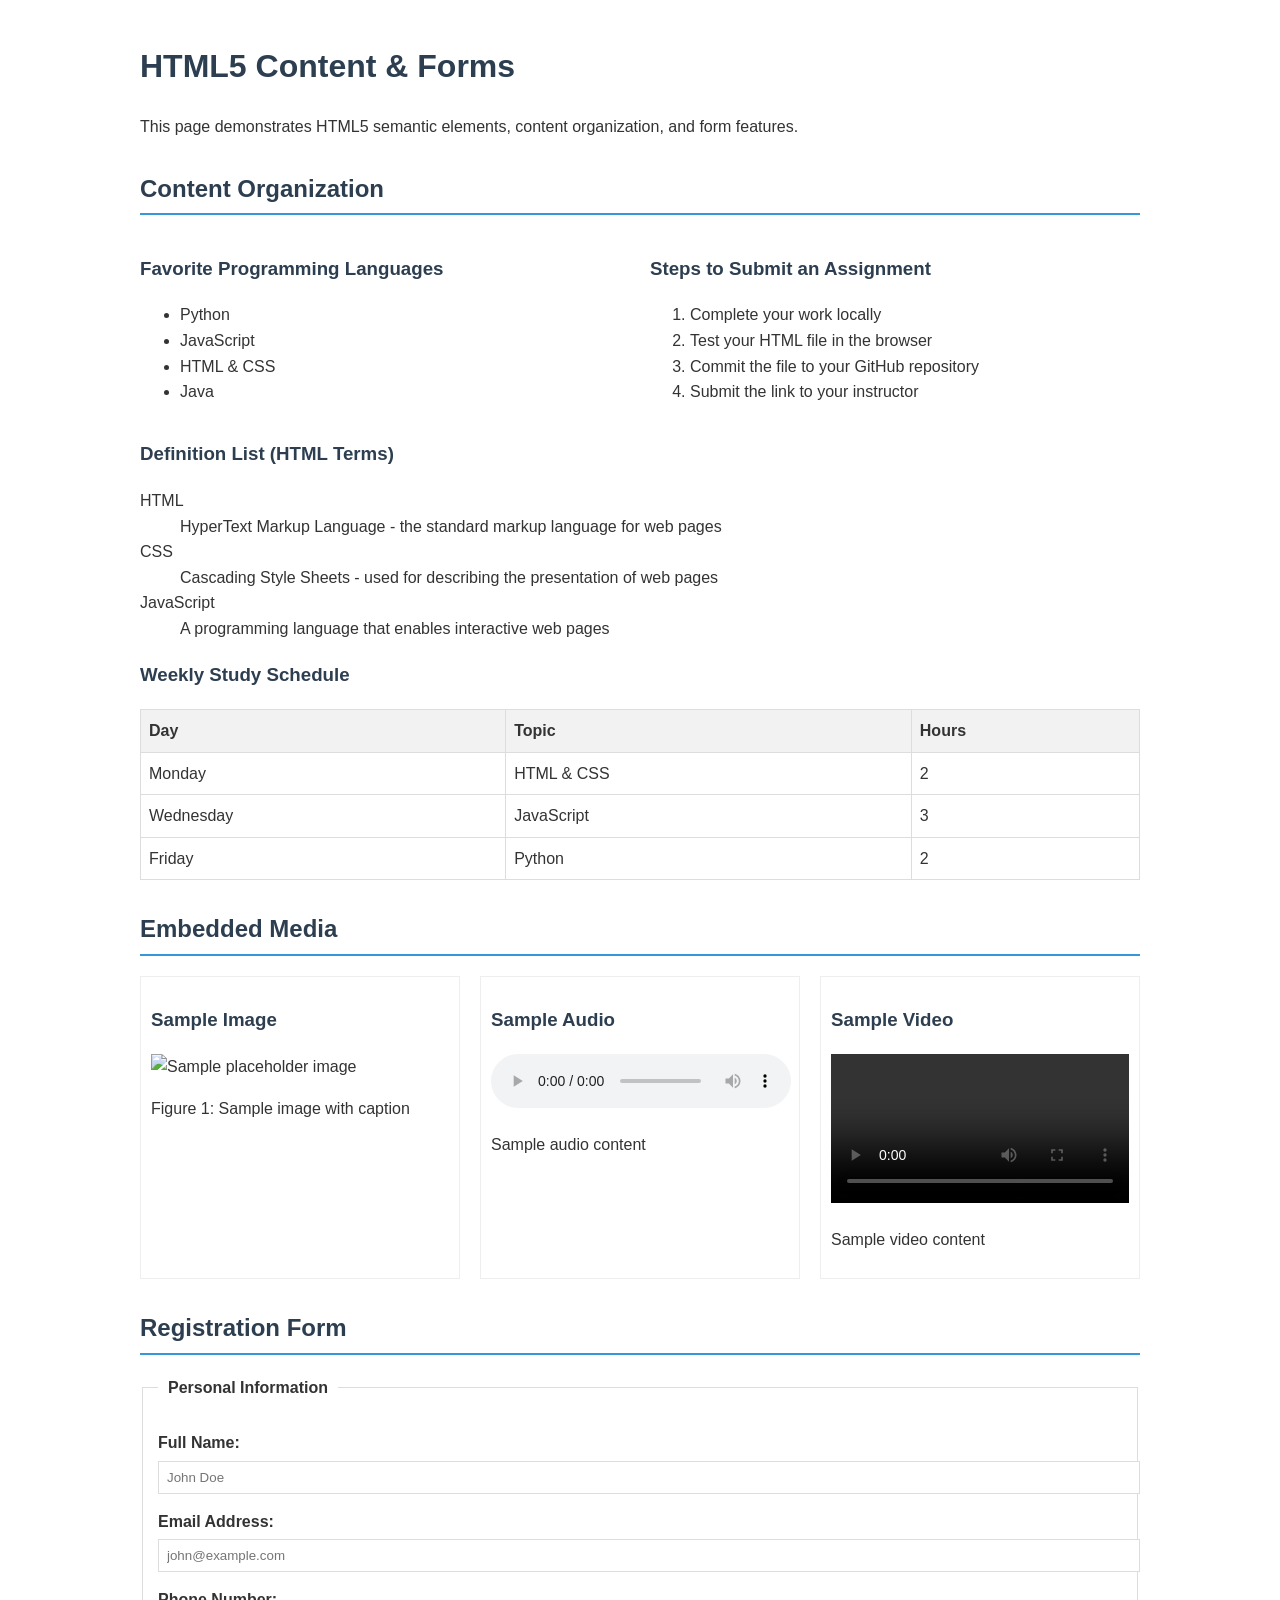
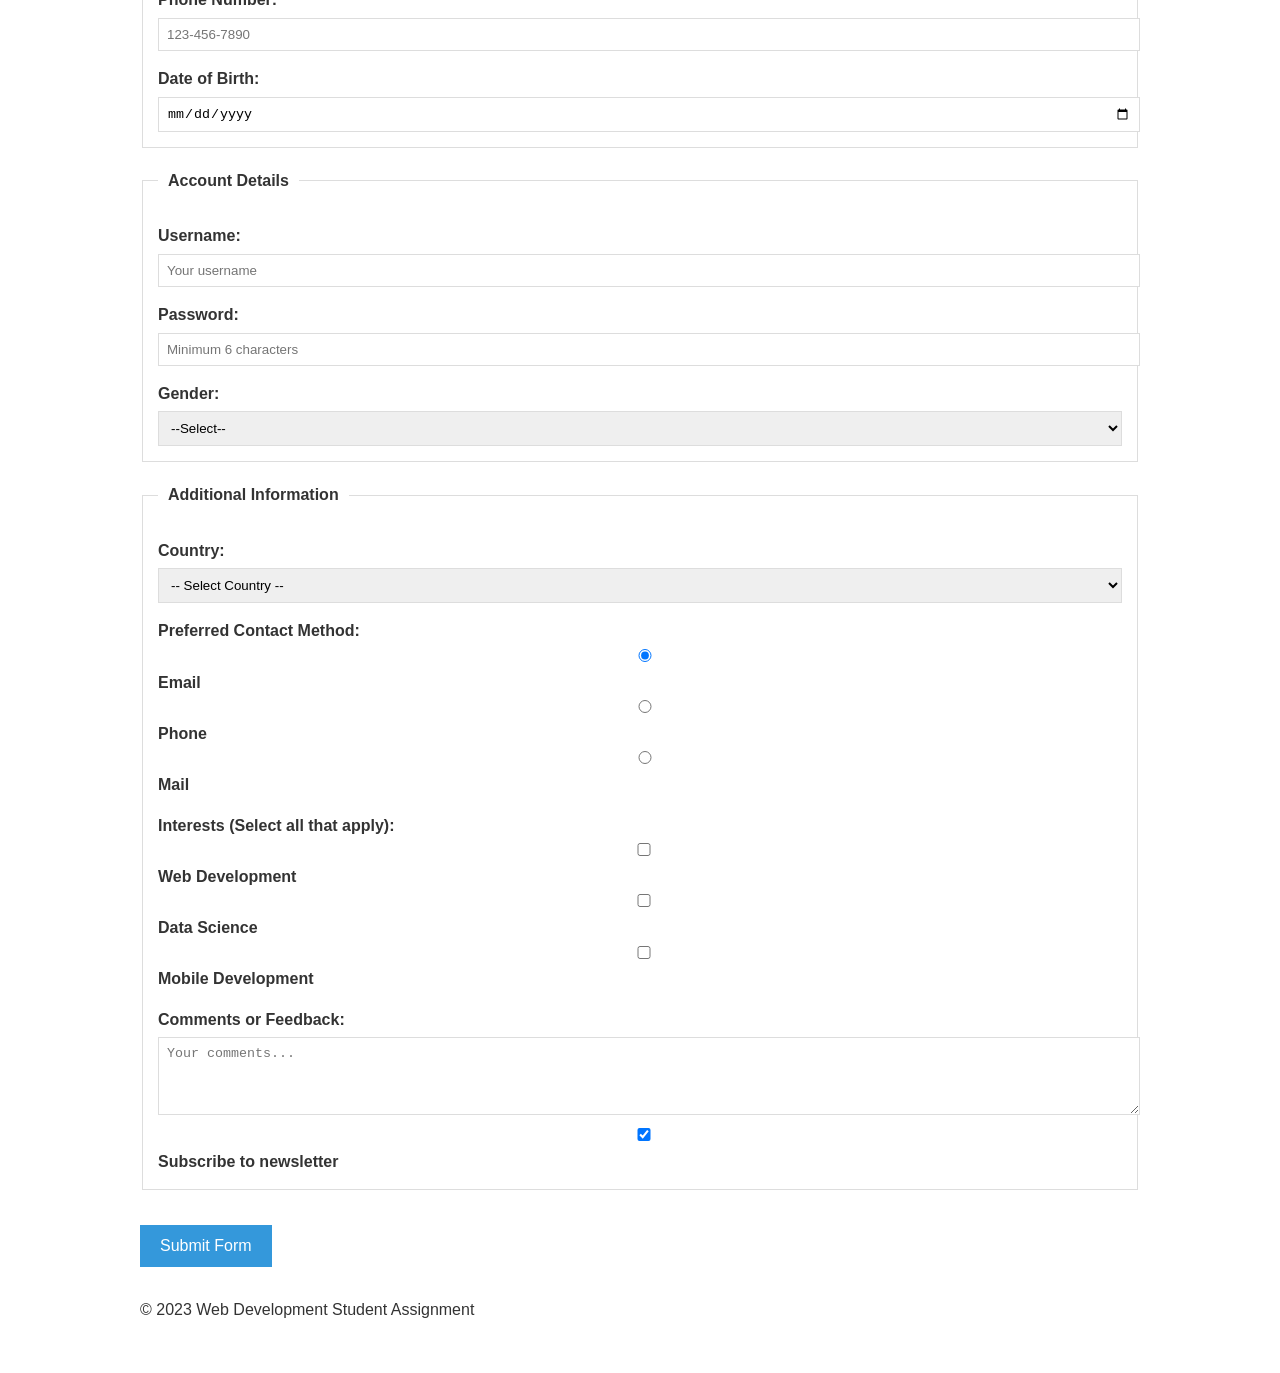
==== web_dev/html/enhanced-form.html @ 689b2aa1 "update enhanced-form.html" ====
<!DOCTYPE html>
<html lang="en">
<head>
    <meta charset="UTF-8">
    <meta name="viewport" content="width=device-width, initial-scale=1.0">
    <title>HTML5 Content & Forms</title>
    <style>
        body {
            font-family: Arial, sans-serif;
            line-height: 1.6;
            max-width: 1000px;
            margin: 0 auto;
            padding: 20px;
            color: #333;
        }
        header, section, footer {
            margin-bottom: 30px;
        }
        h1, h2, h3 {
            color: #2c3e50;
        }
        h2 {
            border-bottom: 2px solid #3498db;
            padding-bottom: 5px;
        }
        table {
            width: 100%;
            border-collapse: collapse;
            margin: 15px 0;
        }
        th, td {
            border: 1px solid #ddd;
            padding: 8px;
            text-align: left;
        }
        th {
            background-color: #f2f2f2;
        }
        fieldset {
            margin-bottom: 20px;
            padding: 15px;
            border: 1px solid #ddd;
        }
        legend {
            font-weight: bold;
            padding: 0 10px;
        }
        label {
            display: block;
            margin-top: 15px;
            font-weight: bold;
        }
        input, select, textarea {
            width: 100%;
            padding: 8px;
            margin-top: 5px;
            border: 1px solid #ddd;
        }
        button {
            background-color: #3498db;
            color: white;
            padding: 12px 20px;
            border: none;
            cursor: pointer;
            font-size: 16px;
            margin-top: 15px;
        }
        button:hover {
            background-color: #2980b9;
        }
        .content-grid {
            display: grid;
            grid-template-columns: 1fr 1fr;
            gap: 20px;
        }
        .media-container {
            display: flex;
            flex-wrap: wrap;
            gap: 20px;
            margin: 15px 0;
        }
        .media-item {
            flex: 1;
            min-width: 250px;
            padding: 10px;
            border: 1px solid #eee;
        }
        @media (max-width: 768px) {
            .content-grid {
                grid-template-columns: 1fr;
            }
        }
    </style>
</head>
<body>
    <header>
        <h1>HTML5 Content & Forms</h1>
        <p>This page demonstrates HTML5 semantic elements, content organization, and form features.</p>
    </header>

    <main>
        <section>
            <h2>Content Organization</h2>
            
            <div class="content-grid">
                <div>
                    <h3>Favorite Programming Languages</h3>
                    <ul>
                        <li>Python</li>
                        <li>JavaScript</li>
                        <li>HTML & CSS</li>
                        <li>Java</li>
                    </ul>
                </div>
                
                <div>
                    <h3>Steps to Submit an Assignment</h3>
                    <ol>
                        <li>Complete your work locally</li>
                        <li>Test your HTML file in the browser</li>
                        <li>Commit the file to your GitHub repository</li>
                        <li>Submit the link to your instructor</li>
                    </ol>
                </div>
            </div>
            
            <h3>Definition List (HTML Terms)</h3>
            <dl>
                <dt>HTML</dt>
                <dd>HyperText Markup Language - the standard markup language for web pages</dd>
                
                <dt>CSS</dt>
                <dd>Cascading Style Sheets - used for describing the presentation of web pages</dd>
                
                <dt>JavaScript</dt>
                <dd>A programming language that enables interactive web pages</dd>
            </dl>
            
            <h3>Weekly Study Schedule</h3>
            <table>
                <thead>
                    <tr>
                        <th>Day</th>
                        <th>Topic</th>
                        <th>Hours</th>
                    </tr>
                </thead>
                <tbody>
                    <tr>
                        <td>Monday</td>
                        <td>HTML & CSS</td>
                        <td>2</td>
                    </tr>
                    <tr>
                        <td>Wednesday</td>
                        <td>JavaScript</td>
                        <td>3</td>
                    </tr>
                    <tr>
                        <td>Friday</td>
                        <td>Python</td>
                        <td>2</td>
                    </tr>
                </tbody>
            </table>
        </section>

        <section>
            <h2>Embedded Media</h2>
            
            <div class="media-container">
                <div class="media-item">
                    <h3>Sample Image</h3>
                    <img src="https://via.placeholder.com/400x200" alt="Sample placeholder image" width="100%">
                    <p>Figure 1: Sample image with caption</p>
                </div>
                
                <div class="media-item">
                    <h3>Sample Audio</h3>
                    <audio controls width="100%">
                        <source src="https://www.soundhelix.com/examples/mp3/SoundHelix-Song-1.mp3" type="audio/mp3">
                        Your browser does not support the audio element.
                    </audio>
                    <p>Sample audio content</p>
                </div>
                
                <div class="media-item">
                    <h3>Sample Video</h3>
                    <video controls width="100%">
                        <source src="https://www.w3schools.com/html/mov_bbb.mp4" type="video/mp4">
                        Your browser does not support the video tag.
                    </video>
                    <p>Sample video content</p>
                </div>
            </div>
        </section>

        <section>
            <h2>Registration Form</h2>
            
            <form id="registration">
                <fieldset>
                    <legend>Personal Information</legend>
                    
                    <label for="fullname">Full Name:</label>
                    <input type="text" id="fullname" name="fullname" required minlength="3" placeholder="John Doe">
                    
                    <label for="email">Email Address:</label>
                    <input type="email" id="email" name="email" required placeholder="john@example.com">
                    
                    <label for="phone">Phone Number:</label>
                    <input type="tel" id="phone" name="phone" required pattern="[0-9]{3}-[0-9]{3}-[0-9]{4}" placeholder="123-456-7890">
                    
                    <label for="dob">Date of Birth:</label>
                    <input type="date" id="dob" name="dob" required>
                </fieldset>
                
                <fieldset>
                    <legend>Account Details</legend>
                    
                    <label for="username">Username:</label>
                    <input type="text" id="username" name="username" required minlength="4" maxlength="15" placeholder="Your username">
                    
                    <label for="password">Password:</label>
                    <input type="password" id="password" name="password" required minlength="6" placeholder="Minimum 6 characters">
                    
                    <label for="gender">Gender:</label>
                    <select id="gender" name="gender" required>
                        <option value="">--Select--</option>
                        <option value="female">Female</option>
                        <option value="male">Male</option>
                        <option value="other">Other</option>
                    </select>
                </fieldset>
                
                <fieldset>
                    <legend>Additional Information</legend>
                    
                    <label for="country">Country:</label>
                    <select id="country" name="country" required>
                        <option value="">-- Select Country --</option>
                        <option value="us">United States</option>
                        <option value="ca">Canada</option>
                        <option value="uk">United Kingdom</option>
                        <option value="au">Australia</option>
                    </select>
                    
                    <label>Preferred Contact Method:</label>
                    <div>
                        <input type="radio" id="contact-email" name="contact" value="email" checked>
                        <label for="contact-email" style="display: inline;">Email</label>
                    </div>
                    <div>
                        <input type="radio" id="contact-phone" name="contact" value="phone">
                        <label for="contact-phone" style="display: inline;">Phone</label>
                    </div>
                    <div>
                        <input type="radio" id="contact-mail" name="contact" value="mail">
                        <label for="contact-mail" style="display: inline;">Mail</label>
                    </div>
                    
                    <label>Interests (Select all that apply):</label>
                    <div>
                        <input type="checkbox" id="interest-web" name="interest" value="web">
                        <label for="interest-web" style="display: inline;">Web Development</label>
                    </div>
                    <div>
                        <input type="checkbox" id="interest-data" name="interest" value="data">
                        <label for="interest-data" style="display: inline;">Data Science</label>
                    </div>
                    <div>
                        <input type="checkbox" id="interest-mobile" name="interest" value="mobile">
                        <label for="interest-mobile" style="display: inline;">Mobile Development</label>
                    </div>
                    
                    <label for="feedback">Comments or Feedback:</label>
                    <textarea id="feedback" name="feedback" rows="4" placeholder="Your comments..."></textarea>
                    
                    <div>
                        <input type="checkbox" id="subscribe" name="subscribe" checked>
                        <label for="subscribe" style="display: inline;">Subscribe to newsletter</label>
                    </div>
                </fieldset>
                
                <button type="submit">Submit Form</button>
            </form>
        </section>
    </main>

    <footer>
        <p>&copy; 2023 Web Development Student Assignment</p>
    </footer>
</body>
</html>
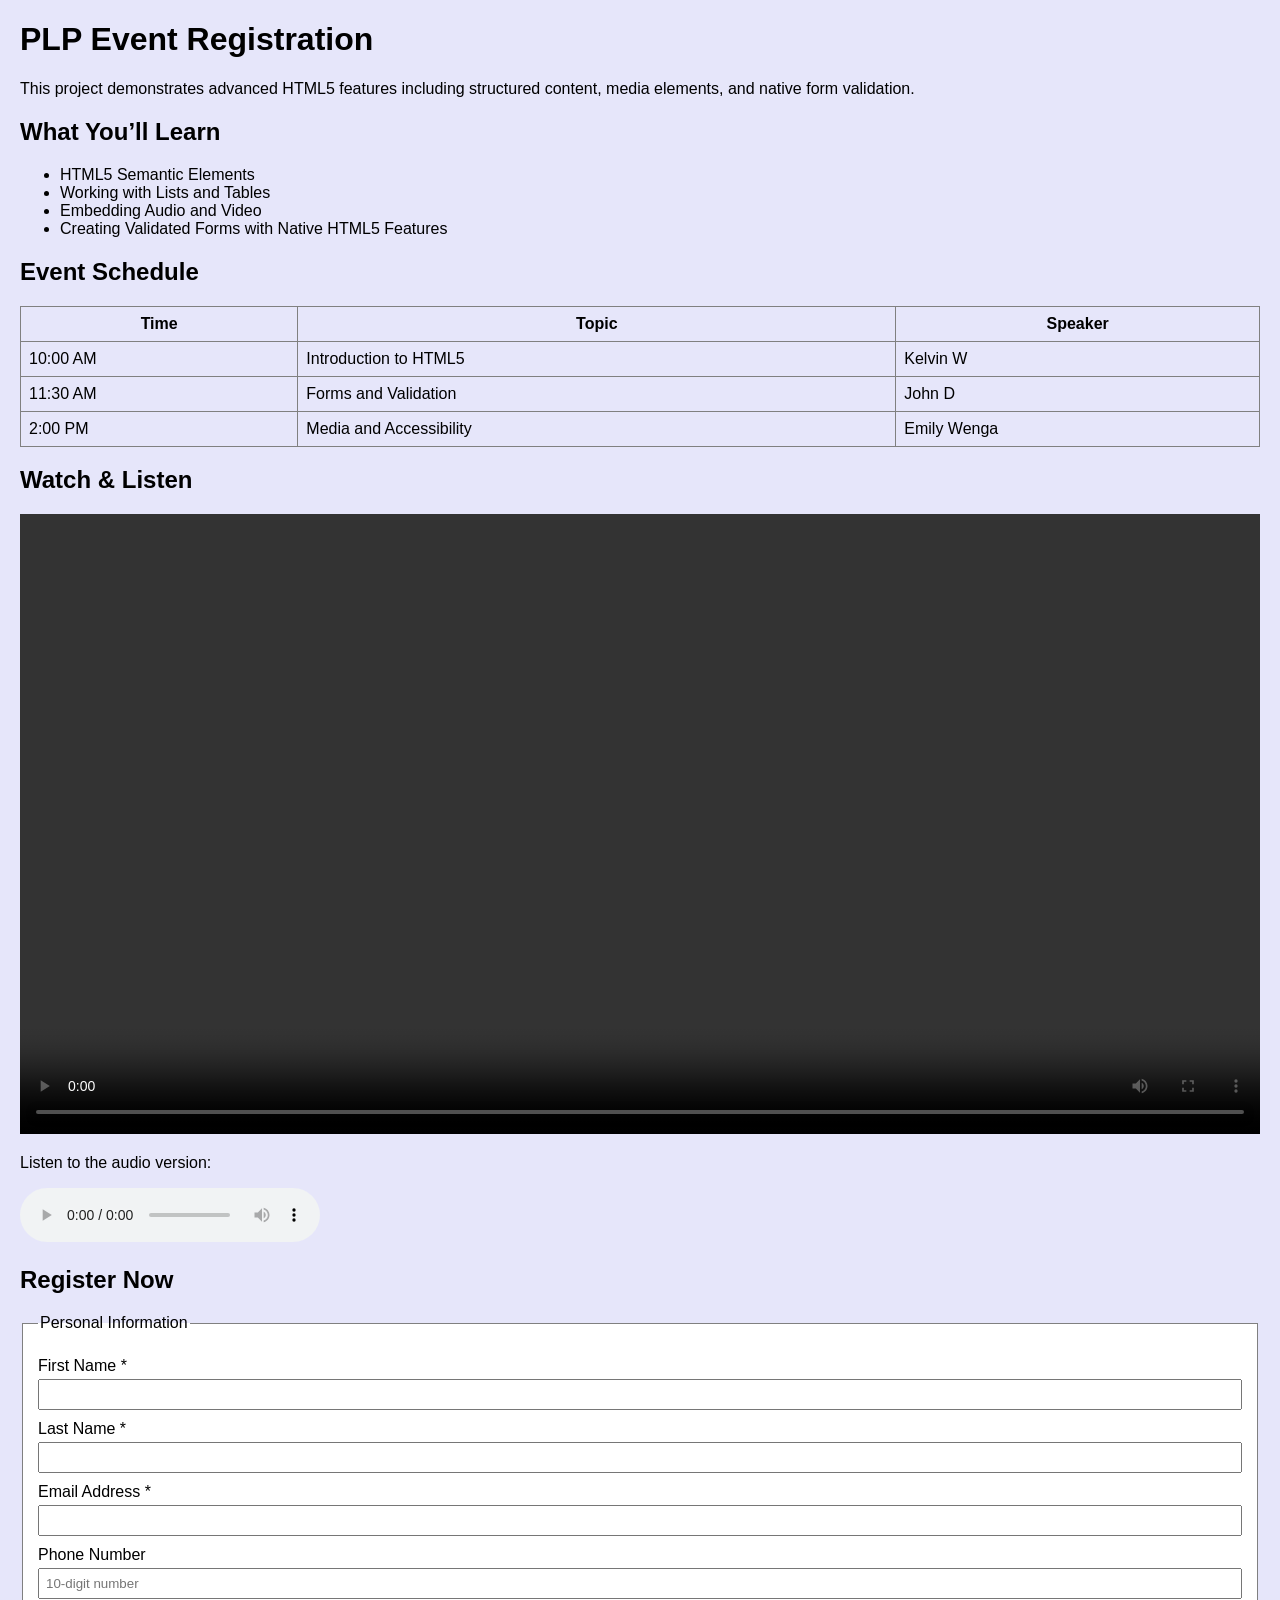
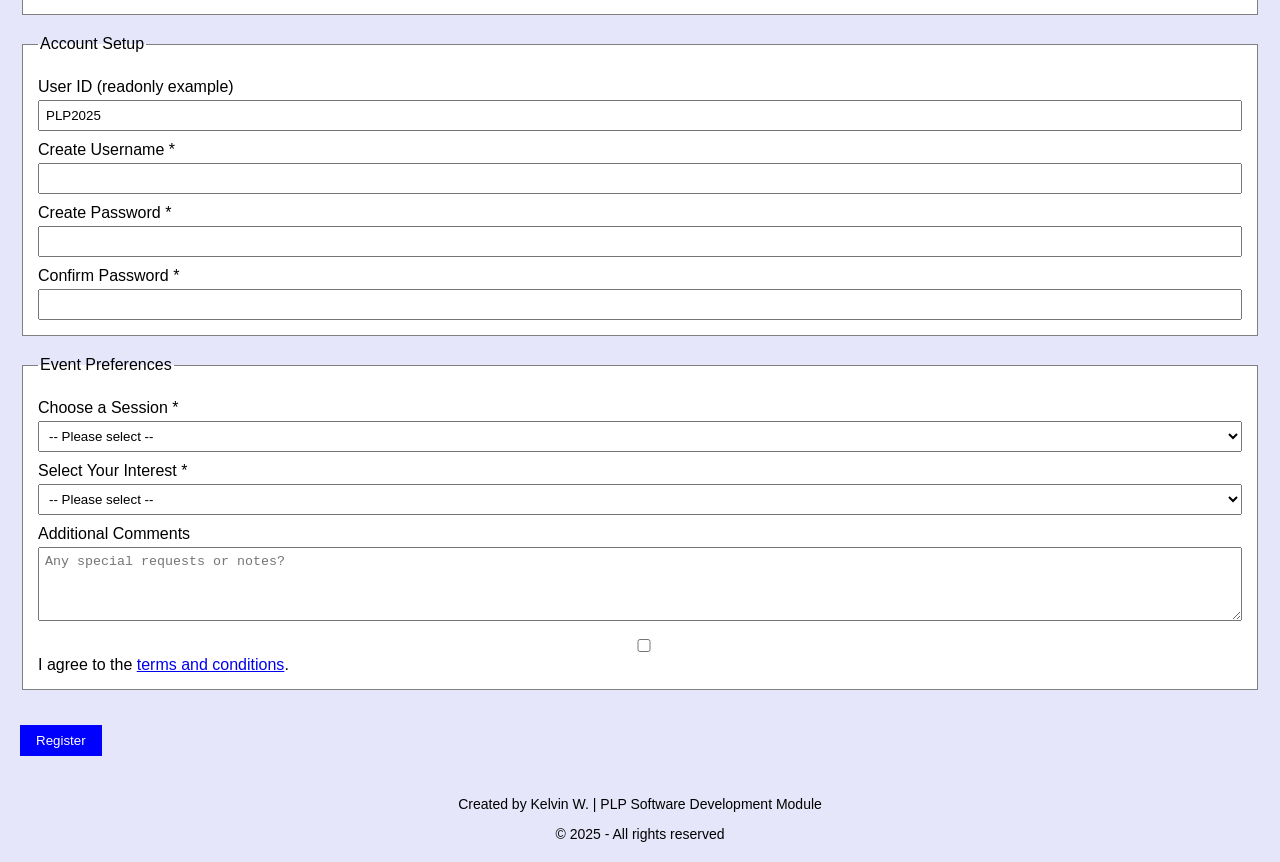
==== commit 4fb44078: "Add and update calculate_discount.py and enhanced-form.html" ====
--- a/web_dev/html/enhanced-form.html
+++ b/web_dev/html/enhanced-form.html
@@ -2,294 +2,194 @@
 <!DOCTYPE html>
 <html lang="en">
 <head>
-    <meta charset="UTF-8">
-    <meta name="viewport" content="width=device-width, initial-scale=1.0">
-    <title>HTML5 Content & Forms</title>
-    <style>
-        body {
-            font-family: Arial, sans-serif;
-            line-height: 1.6;
-            max-width: 1000px;
-            margin: 0 auto;
-            padding: 20px;
-            color: #333;
-        }
-        header, section, footer {
-            margin-bottom: 30px;
-        }
-        h1, h2, h3 {
-            color: #2c3e50;
-        }
-        h2 {
-            border-bottom: 2px solid #3498db;
-            padding-bottom: 5px;
-        }
-        table {
-            width: 100%;
-            border-collapse: collapse;
-            margin: 15px 0;
-        }
-        th, td {
-            border: 1px solid #ddd;
-            padding: 8px;
-            text-align: left;
-        }
-        th {
-            background-color: #f2f2f2;
-        }
-        fieldset {
-            margin-bottom: 20px;
-            padding: 15px;
-            border: 1px solid #ddd;
-        }
-        legend {
-            font-weight: bold;
-            padding: 0 10px;
-        }
-        label {
-            display: block;
-            margin-top: 15px;
-            font-weight: bold;
-        }
-        input, select, textarea {
-            width: 100%;
-            padding: 8px;
-            margin-top: 5px;
-            border: 1px solid #ddd;
-        }
-        button {
-            background-color: #3498db;
-            color: white;
-            padding: 12px 20px;
-            border: none;
-            cursor: pointer;
-            font-size: 16px;
-            margin-top: 15px;
-        }
-        button:hover {
-            background-color: #2980b9;
-        }
-        .content-grid {
-            display: grid;
-            grid-template-columns: 1fr 1fr;
-            gap: 20px;
-        }
-        .media-container {
-            display: flex;
-            flex-wrap: wrap;
-            gap: 20px;
-            margin: 15px 0;
-        }
-        .media-item {
-            flex: 1;
-            min-width: 250px;
-            padding: 10px;
-            border: 1px solid #eee;
-        }
-        @media (max-width: 768px) {
-            .content-grid {
-                grid-template-columns: 1fr;
-            }
-        }
-    </style>
+  <meta charset="UTF-8" />
+  <meta name="viewport" content="width=device-width, initial-scale=1.0"/>
+  <title>PLP HTML5 Event Registration</title>
+  <style>
+    body {
+      font-family: sans-serif;
+      margin: 20px;
+      background-color: lavender;
+    }
+
+    table {
+      width: 100%;
+      border-collapse: collapse;
+      margin: 15px 0;
+    }
+
+    th, td {
+      border: 1px solid gray;
+      padding: 8px;
+    }
+
+    fieldset {
+      margin-bottom: 20px;
+      padding: 15px;
+      background-color: white;
+      border: 1px solid gray;
+    }
+
+    label {
+      display: block;
+      margin-top: 10px;
+    }
+
+    input, select, textarea {
+      width: 100%;
+      padding: 6px;
+      margin-top: 4px;
+      box-sizing: border-box;
+    }
+
+    textarea {
+      resize: vertical;
+    }
+
+    input[type="submit"] {
+      width: auto;
+      padding: 8px 16px;
+      margin-top: 15px;
+      background-color: blue;
+      color: white;
+      border: none;
+      cursor: pointer;
+    }
+
+    input[type="submit"]:hover {
+      background-color: darkblue;
+    }
+
+    footer {
+      margin-top: 40px;
+      font-size: 14px;
+      text-align: center;
+    }
+  </style>
 </head>
 <body>
-    <header>
-        <h1>HTML5 Content & Forms</h1>
-        <p>This page demonstrates HTML5 semantic elements, content organization, and form features.</p>
-    </header>
 
-    <main>
-        <section>
-            <h2>Content Organization</h2>
-            
-            <div class="content-grid">
-                <div>
-                    <h3>Favorite Programming Languages</h3>
-                    <ul>
-                        <li>Python</li>
-                        <li>JavaScript</li>
-                        <li>HTML & CSS</li>
-                        <li>Java</li>
-                    </ul>
-                </div>
-                
-                <div>
-                    <h3>Steps to Submit an Assignment</h3>
-                    <ol>
-                        <li>Complete your work locally</li>
-                        <li>Test your HTML file in the browser</li>
-                        <li>Commit the file to your GitHub repository</li>
-                        <li>Submit the link to your instructor</li>
-                    </ol>
-                </div>
-            </div>
-            
-            <h3>Definition List (HTML Terms)</h3>
-            <dl>
-                <dt>HTML</dt>
-                <dd>HyperText Markup Language - the standard markup language for web pages</dd>
-                
-                <dt>CSS</dt>
-                <dd>Cascading Style Sheets - used for describing the presentation of web pages</dd>
-                
-                <dt>JavaScript</dt>
-                <dd>A programming language that enables interactive web pages</dd>
-            </dl>
-            
-            <h3>Weekly Study Schedule</h3>
-            <table>
-                <thead>
-                    <tr>
-                        <th>Day</th>
-                        <th>Topic</th>
-                        <th>Hours</th>
-                    </tr>
-                </thead>
-                <tbody>
-                    <tr>
-                        <td>Monday</td>
-                        <td>HTML & CSS</td>
-                        <td>2</td>
-                    </tr>
-                    <tr>
-                        <td>Wednesday</td>
-                        <td>JavaScript</td>
-                        <td>3</td>
-                    </tr>
-                    <tr>
-                        <td>Friday</td>
-                        <td>Python</td>
-                        <td>2</td>
-                    </tr>
-                </tbody>
-            </table>
-        </section>
+  <h1>PLP Event Registration</h1>
+  <p>This project demonstrates advanced HTML5 features including structured content, media elements, and native form validation.</p>
 
-        <section>
-            <h2>Embedded Media</h2>
-            
-            <div class="media-container">
-                <div class="media-item">
-                    <h3>Sample Image</h3>
-                    <img src="https://via.placeholder.com/400x200" alt="Sample placeholder image" width="100%">
-                    <p>Figure 1: Sample image with caption</p>
-                </div>
-                
-                <div class="media-item">
-                    <h3>Sample Audio</h3>
-                    <audio controls width="100%">
-                        <source src="https://www.soundhelix.com/examples/mp3/SoundHelix-Song-1.mp3" type="audio/mp3">
-                        Your browser does not support the audio element.
-                    </audio>
-                    <p>Sample audio content</p>
-                </div>
-                
-                <div class="media-item">
-                    <h3>Sample Video</h3>
-                    <video controls width="100%">
-                        <source src="https://www.w3schools.com/html/mov_bbb.mp4" type="video/mp4">
-                        Your browser does not support the video tag.
-                    </video>
-                    <p>Sample video content</p>
-                </div>
-            </div>
-        </section>
+  <h2>What You’ll Learn</h2>
+  <ul>
+    <li>HTML5 Semantic Elements</li>
+    <li>Working with Lists and Tables</li>
+    <li>Embedding Audio and Video</li>
+    <li>Creating Validated Forms with Native HTML5 Features</li>
+  </ul>
 
-        <section>
-            <h2>Registration Form</h2>
-            
-            <form id="registration">
-                <fieldset>
-                    <legend>Personal Information</legend>
-                    
-                    <label for="fullname">Full Name:</label>
-                    <input type="text" id="fullname" name="fullname" required minlength="3" placeholder="John Doe">
-                    
-                    <label for="email">Email Address:</label>
-                    <input type="email" id="email" name="email" required placeholder="john@example.com">
-                    
-                    <label for="phone">Phone Number:</label>
-                    <input type="tel" id="phone" name="phone" required pattern="[0-9]{3}-[0-9]{3}-[0-9]{4}" placeholder="123-456-7890">
-                    
-                    <label for="dob">Date of Birth:</label>
-                    <input type="date" id="dob" name="dob" required>
-                </fieldset>
-                
-                <fieldset>
-                    <legend>Account Details</legend>
-                    
-                    <label for="username">Username:</label>
-                    <input type="text" id="username" name="username" required minlength="4" maxlength="15" placeholder="Your username">
-                    
-                    <label for="password">Password:</label>
-                    <input type="password" id="password" name="password" required minlength="6" placeholder="Minimum 6 characters">
-                    
-                    <label for="gender">Gender:</label>
-                    <select id="gender" name="gender" required>
-                        <option value="">--Select--</option>
-                        <option value="female">Female</option>
-                        <option value="male">Male</option>
-                        <option value="other">Other</option>
-                    </select>
-                </fieldset>
-                
-                <fieldset>
-                    <legend>Additional Information</legend>
-                    
-                    <label for="country">Country:</label>
-                    <select id="country" name="country" required>
-                        <option value="">-- Select Country --</option>
-                        <option value="us">United States</option>
-                        <option value="ca">Canada</option>
-                        <option value="uk">United Kingdom</option>
-                        <option value="au">Australia</option>
-                    </select>
-                    
-                    <label>Preferred Contact Method:</label>
-                    <div>
-                        <input type="radio" id="contact-email" name="contact" value="email" checked>
-                        <label for="contact-email" style="display: inline;">Email</label>
-                    </div>
-                    <div>
-                        <input type="radio" id="contact-phone" name="contact" value="phone">
-                        <label for="contact-phone" style="display: inline;">Phone</label>
-                    </div>
-                    <div>
-                        <input type="radio" id="contact-mail" name="contact" value="mail">
-                        <label for="contact-mail" style="display: inline;">Mail</label>
-                    </div>
-                    
-                    <label>Interests (Select all that apply):</label>
-                    <div>
-                        <input type="checkbox" id="interest-web" name="interest" value="web">
-                        <label for="interest-web" style="display: inline;">Web Development</label>
-                    </div>
-                    <div>
-                        <input type="checkbox" id="interest-data" name="interest" value="data">
-                        <label for="interest-data" style="display: inline;">Data Science</label>
-                    </div>
-                    <div>
-                        <input type="checkbox" id="interest-mobile" name="interest" value="mobile">
-                        <label for="interest-mobile" style="display: inline;">Mobile Development</label>
-                    </div>
-                    
-                    <label for="feedback">Comments or Feedback:</label>
-                    <textarea id="feedback" name="feedback" rows="4" placeholder="Your comments..."></textarea>
-                    
-                    <div>
-                        <input type="checkbox" id="subscribe" name="subscribe" checked>
-                        <label for="subscribe" style="display: inline;">Subscribe to newsletter</label>
-                    </div>
-                </fieldset>
-                
-                <button type="submit">Submit Form</button>
-            </form>
-        </section>
-    </main>
+  <h2>Event Schedule</h2>
+  <table>
+    <thead>
+      <tr>
+        <th>Time</th>
+        <th>Topic</th>
+        <th>Speaker</th>
+      </tr>
+    </thead>
+    <tbody>
+      <tr>
+        <td>10:00 AM</td>
+        <td>Introduction to HTML5</td>
+        <td>Kelvin W</td>
+      </tr>
+      <tr>
+        <td>11:30 AM</td>
+        <td>Forms and Validation</td>
+        <td>John D</td>
+      </tr>
+      <tr>
+        <td>2:00 PM</td>
+        <td>Media and Accessibility</td>
+        <td>Emily Wenga</td>
+      </tr>
+    </tbody>
+  </table>
 
-    <footer>
-        <p>&copy; 2023 Web Development Student Assignment</p>
-    </footer>
+  <h2>Watch & Listen</h2>
+  <video controls width="100%">
+    <source src="intro.mp4" type="video/mp4" />
+    Your browser does not support the video tag.
+  </video>
+
+  <p>Listen to the audio version:</p>
+  <audio controls>
+    <source src="intro.mp3" type="audio/mpeg" />
+    Your browser does not support the audio element.
+  </audio>
+
+  <h2>Register Now</h2>
+  <form action="#" method="POST" autocomplete="on">
+
+    <fieldset>
+      <legend>Personal Information</legend>
+
+      <label for="fname">First Name *</label>
+      <input type="text" id="fname" name="fname" required minlength="2">
+
+      <label for="lname">Last Name *</label>
+      <input type="text" id="lname" name="lname" required minlength="2">
+
+      <label for="email">Email Address *</label>
+      <input type="email" id="email" name="email" required>
+
+      <label for="phone">Phone Number</label>
+      <input type="tel" id="phone" name="phone" pattern="[0-9]{10}" placeholder="10-digit number">
+    </fieldset>
+
+    <fieldset>
+      <legend>Account Setup</legend>
+
+      <label for="userid">User ID (readonly example)</label>
+      <input type="text" id="userid" name="userid" value="PLP2025" readonly>
+
+      <label for="username">Create Username *</label>
+      <input type="text" id="username" name="username" required pattern="[A-Za-z0-9_]{5,}" title="At least 5 characters; letters, numbers, and underscores only">
+
+      <label for="password">Create Password *</label>
+      <input type="password" id="password" name="password" required minlength="6">
+
+      <label for="confirm">Confirm Password *</label>
+      <input type="password" id="confirm" name="confirm" required minlength="6">
+    </fieldset>
+
+    <fieldset>
+      <legend>Event Preferences</legend>
+
+      <label for="session">Choose a Session *</label>
+      <select id="session" name="session" required>
+        <option value="">-- Please select --</option>
+        <option value="morning">Morning</option>
+        <option value="afternoon">Afternoon</option>
+      </select>
+
+      <label for="interest">Select Your Interest *</label>
+      <select id="interest" name="interest" required>
+        <option value="">-- Please select --</option>
+        <option value="web">Web Development</option>
+        <option value="mobile">Mobile Development</option>
+        <option value="data">Data Science</option>
+        <option value="ai">Artificial Intelligence</option>
+      </select>
+
+      <label for="comments">Additional Comments</label>
+      <textarea id="comments" name="comments" rows="4" placeholder="Any special requests or notes?"></textarea>
+
+      <label>
+        <input type="checkbox" name="terms" required>
+        I agree to the <a href="#">terms and conditions</a>.
+      </label>
+    </fieldset>
+
+    <input type="submit" value="Register">
+  </form>
+
+  <footer>
+    <p>Created by Kelvin W. | PLP Software Development Module</p>
+    <p>© 2025 - All rights reserved</p>
+  </footer>
+
 </body>
-</html>+</html>
